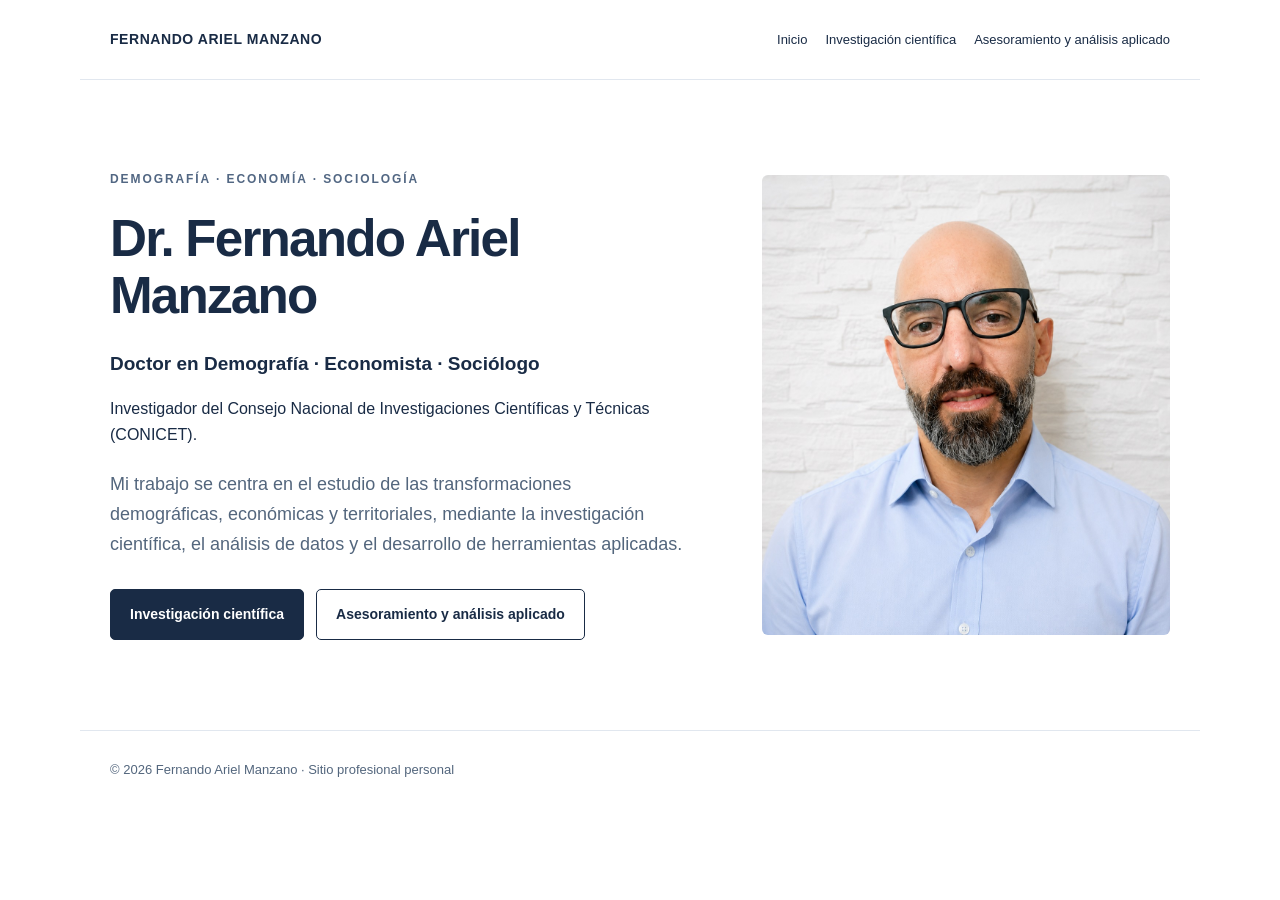
==== index.html @ e8e866dd "Add files via upload" ====
<!doctype html><html lang="es"><head><meta charset="utf-8"><meta name="viewport" content="width=device-width, initial-scale=1"><meta name="description" content="Fernando Ariel Manzano. Investigación científica, demografía, economía, sociología y análisis territorial."><title>Inicio | Dr. Fernando Ariel Manzano</title><link rel="stylesheet" href="estilos.css"></head><body><header><a class="brand" href="index.html">FERNANDO ARIEL MANZANO</a><nav aria-label="Navegación principal"><a href="index.html">Inicio</a><a href="investigacion.html">Investigación científica</a><a href="asesoramiento.html">Asesoramiento y análisis aplicado</a></nav></header><main><section class="hero" aria-labelledby="nombre"><div><p class="eyebrow">Demografía · Economía · Sociología</p><h1 id="nombre">Dr. Fernando Ariel Manzano</h1><p class="credentials">Doctor en Demografía · Economista · Sociólogo</p><p class="affiliation">Investigador del Consejo Nacional de Investigaciones Científicas y Técnicas (CONICET).</p><p class="intro">Mi trabajo se centra en el estudio de las transformaciones demográficas, económicas y territoriales, mediante la investigación científica, el análisis de datos y el desarrollo de herramientas aplicadas.</p><div class="actions"><a class="btn primary" href="investigacion.html">Investigación científica</a><a class="btn secondary" href="asesoramiento.html">Asesoramiento y análisis aplicado</a></div></div><img class="photo" src="foto-perfil.jpg" alt="Retrato profesional de Fernando Ariel Manzano"></section></main><footer>© 2026 Fernando Ariel Manzano · Sitio profesional personal</footer></body></html>
---- estilos.css ----
:root{--ink:#192b45;--muted:#53667d;--line:#e1e7ef}*{box-sizing:border-box}body{margin:0;background:#fff;color:var(--ink);font-family:Arial,Helvetica,sans-serif;line-height:1.65}header{max-width:1120px;margin:auto;padding:28px 30px;border-bottom:1px solid var(--line);display:flex;align-items:center;justify-content:space-between;gap:20px}header a{text-decoration:none;color:var(--ink)}.brand{font-size:14px;font-weight:700;letter-spacing:.04em}nav{display:flex;gap:18px;flex-wrap:wrap;font-size:13px}nav a:hover{text-decoration:underline}main{max-width:1120px;margin:auto;padding:0 30px}.hero{min-height:650px;display:grid;grid-template-columns:1.2fr .85fr;align-items:center;gap:75px;padding:85px 0}.eyebrow{font-size:12px;letter-spacing:.16em;text-transform:uppercase;font-weight:700;color:#526783;margin:0 0 20px}h1{font-size:clamp(36px,4vw,56px);line-height:1.12;letter-spacing:-.035em;margin:0 0 24px}h2{font-size:29px;line-height:1.2;margin:0 0 16px}.credentials{font-size:19px;font-weight:600;margin:0 0 16px}.affiliation{font-size:16px;margin:0 0 22px}.intro{font-size:18px;color:var(--muted);margin:0 0 30px;max-width:640px}.actions{display:flex;flex-wrap:wrap;gap:12px}.btn{display:inline-block;text-decoration:none;border:1px solid var(--ink);border-radius:5px;padding:13px 19px;font-size:14px;font-weight:700;transition:background .2s,color .2s}.btn.primary{background:var(--ink);color:white}.btn.secondary{background:white;color:var(--ink)}.btn:hover,.btn:focus-visible{background:#37567a;color:#fff}.photo{width:100%;max-width:410px;aspect-ratio:4/4.5;object-fit:cover;object-position:center top;border-radius:6px;display:block;justify-self:end}.page{max-width:850px;padding:85px 0 130px;min-height:65vh}.page p{color:var(--muted);font-size:17px}.back{display:inline-block;margin-bottom:30px;color:#1b5d91;text-decoration:none}.back:hover{text-decoration:underline}footer{border-top:1px solid var(--line);max-width:1120px;margin:auto;padding:28px 30px;color:var(--muted);font-size:13px}@media(max-width:760px){header{padding:20px;align-items:flex-start;flex-direction:column}nav{gap:12px}.hero{grid-template-columns:1fr;gap:30px;padding:48px 0;min-height:0}.photo{grid-row:1;width:65%;max-width:280px;justify-self:start;aspect-ratio:1}.intro{font-size:16px}.page{padding:55px 0 90px}main{padding:0 20px}}
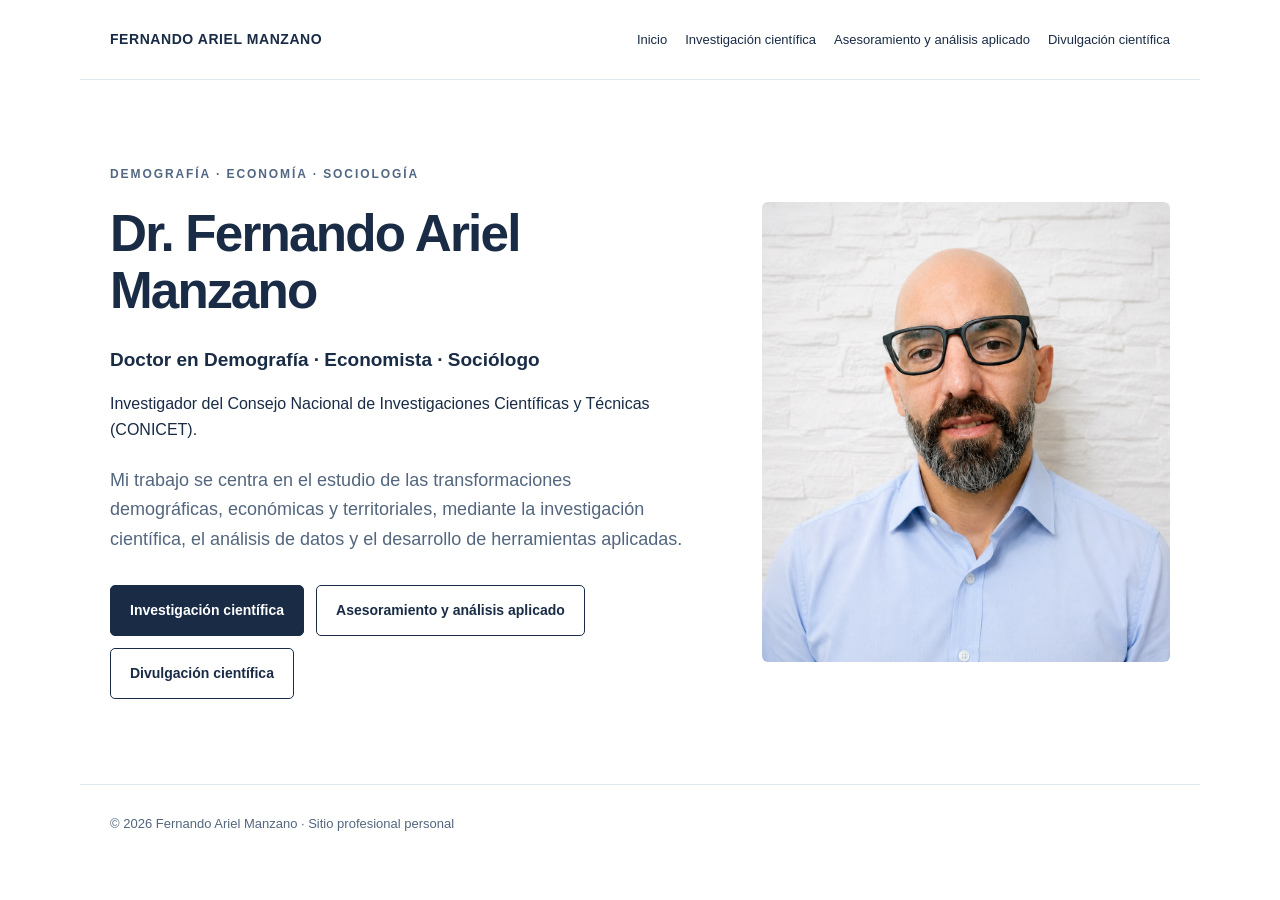
==== commit 21da284b: "Add files via upload" ====
--- a/index.html
+++ b/index.html
@@ -1 +1 @@
-<!doctype html><html lang="es"><head><meta charset="utf-8"><meta name="viewport" content="width=device-width, initial-scale=1"><meta name="description" content="Fernando Ariel Manzano. Investigación científica, demografía, economía, sociología y análisis territorial."><title>Inicio | Dr. Fernando Ariel Manzano</title><link rel="stylesheet" href="estilos.css"></head><body><header><a class="brand" href="index.html">FERNANDO ARIEL MANZANO</a><nav aria-label="Navegación principal"><a href="index.html">Inicio</a><a href="investigacion.html">Investigación científica</a><a href="asesoramiento.html">Asesoramiento y análisis aplicado</a></nav></header><main><section class="hero" aria-labelledby="nombre"><div><p class="eyebrow">Demografía · Economía · Sociología</p><h1 id="nombre">Dr. Fernando Ariel Manzano</h1><p class="credentials">Doctor en Demografía · Economista · Sociólogo</p><p class="affiliation">Investigador del Consejo Nacional de Investigaciones Científicas y Técnicas (CONICET).</p><p class="intro">Mi trabajo se centra en el estudio de las transformaciones demográficas, económicas y territoriales, mediante la investigación científica, el análisis de datos y el desarrollo de herramientas aplicadas.</p><div class="actions"><a class="btn primary" href="investigacion.html">Investigación científica</a><a class="btn secondary" href="asesoramiento.html">Asesoramiento y análisis aplicado</a></div></div><img class="photo" src="foto-perfil.jpg" alt="Retrato profesional de Fernando Ariel Manzano"></section></main><footer>© 2026 Fernando Ariel Manzano · Sitio profesional personal</footer></body></html>+<!doctype html><html lang="es"><head><meta charset="utf-8"><meta name="viewport" content="width=device-width, initial-scale=1"><meta name="description" content="Fernando Ariel Manzano. Investigación científica, demografía, economía, sociología y análisis territorial."><title>Inicio | Dr. Fernando Ariel Manzano</title><link rel="stylesheet" href="estilos.css"></head><body><header><a class="brand" href="index.html">FERNANDO ARIEL MANZANO</a><nav aria-label="Navegación principal"><a href="index.html">Inicio</a><a href="investigacion.html">Investigación científica</a><a href="asesoramiento.html">Asesoramiento y análisis aplicado</a><a href="divulgacion.html">Divulgación científica</a></nav></header><main><section class="hero" aria-labelledby="nombre"><div><p class="eyebrow">Demografía · Economía · Sociología</p><h1 id="nombre">Dr. Fernando Ariel Manzano</h1><p class="credentials">Doctor en Demografía · Economista · Sociólogo</p><p class="affiliation">Investigador del Consejo Nacional de Investigaciones Científicas y Técnicas (CONICET).</p><p class="intro">Mi trabajo se centra en el estudio de las transformaciones demográficas, económicas y territoriales, mediante la investigación científica, el análisis de datos y el desarrollo de herramientas aplicadas.</p><div class="actions"><a class="btn primary" href="investigacion.html">Investigación científica</a><a class="btn secondary" href="asesoramiento.html">Asesoramiento y análisis aplicado</a><a class="btn secondary" href="divulgacion.html">Divulgación científica</a></div></div><img class="photo" src="foto-perfil.jpg" alt="Retrato profesional de Fernando Ariel Manzano"></section></main><footer>© 2026 Fernando Ariel Manzano · Sitio profesional personal</footer></body></html>
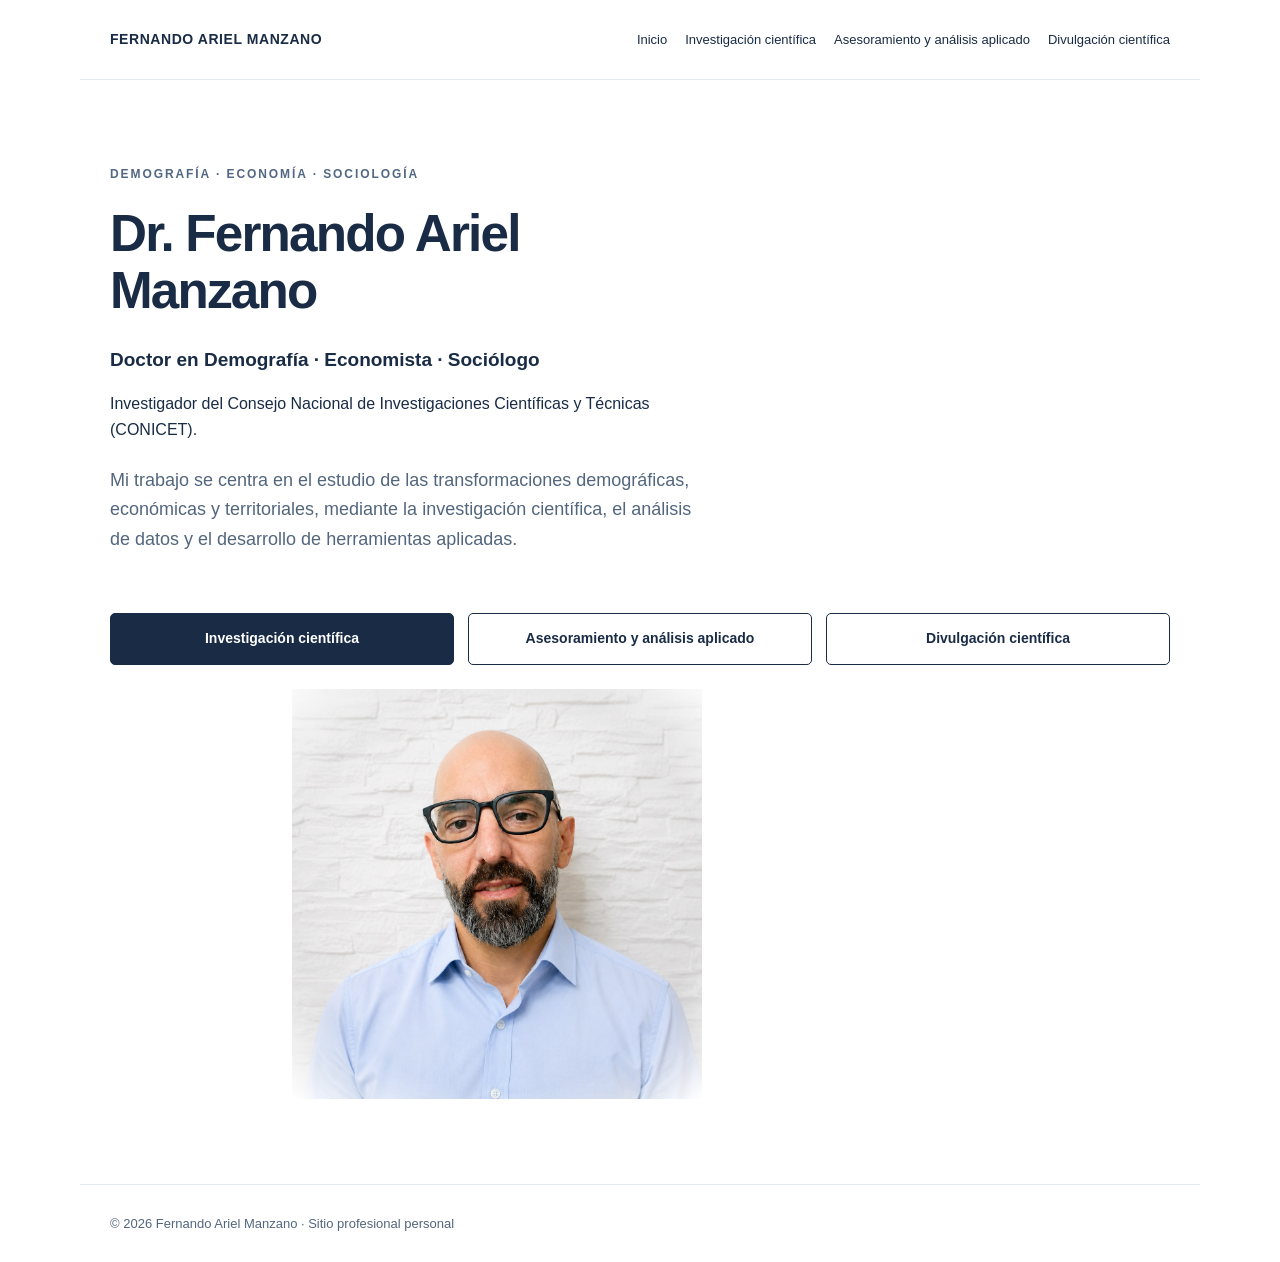
==== commit 1afd9ece: "Add files via upload" ====
--- a/index.html
+++ b/index.html
@@ -1 +1 @@
-<!doctype html><html lang="es"><head><meta charset="utf-8"><meta name="viewport" content="width=device-width, initial-scale=1"><meta name="description" content="Fernando Ariel Manzano. Investigación científica, demografía, economía, sociología y análisis territorial."><title>Inicio | Dr. Fernando Ariel Manzano</title><link rel="stylesheet" href="estilos.css"></head><body><header><a class="brand" href="index.html">FERNANDO ARIEL MANZANO</a><nav aria-label="Navegación principal"><a href="index.html">Inicio</a><a href="investigacion.html">Investigación científica</a><a href="asesoramiento.html">Asesoramiento y análisis aplicado</a><a href="divulgacion.html">Divulgación científica</a></nav></header><main><section class="hero" aria-labelledby="nombre"><div><p class="eyebrow">Demografía · Economía · Sociología</p><h1 id="nombre">Dr. Fernando Ariel Manzano</h1><p class="credentials">Doctor en Demografía · Economista · Sociólogo</p><p class="affiliation">Investigador del Consejo Nacional de Investigaciones Científicas y Técnicas (CONICET).</p><p class="intro">Mi trabajo se centra en el estudio de las transformaciones demográficas, económicas y territoriales, mediante la investigación científica, el análisis de datos y el desarrollo de herramientas aplicadas.</p><div class="actions"><a class="btn primary" href="investigacion.html">Investigación científica</a><a class="btn secondary" href="asesoramiento.html">Asesoramiento y análisis aplicado</a><a class="btn secondary" href="divulgacion.html">Divulgación científica</a></div></div><img class="photo" src="foto-perfil.jpg" alt="Retrato profesional de Fernando Ariel Manzano"></section></main><footer>© 2026 Fernando Ariel Manzano · Sitio profesional personal</footer></body></html>+<!doctype html><html lang="es"><head><meta charset="utf-8"><meta name="viewport" content="width=device-width, initial-scale=1"><meta name="description" content="Fernando Ariel Manzano. Investigación científica, demografía, economía, sociología y análisis territorial."><title>Inicio | Dr. Fernando Ariel Manzano</title><link rel="stylesheet" href="estilos.css"></head><body><header><a class="brand" href="index.html">FERNANDO ARIEL MANZANO</a><nav aria-label="Navegación principal"><a href="index.html">Inicio</a><a href="investigacion.html">Investigación científica</a><a href="asesoramiento.html">Asesoramiento y análisis aplicado</a><a href="divulgacion.html">Divulgación científica</a></nav></header><main><section class="hero" aria-labelledby="nombre"><div><p class="eyebrow">Demografía · Economía · Sociología</p><h1 id="nombre">Dr. Fernando Ariel Manzano</h1><p class="credentials">Doctor en Demografía · Economista · Sociólogo</p><p class="affiliation">Investigador del Consejo Nacional de Investigaciones Científicas y Técnicas (CONICET).</p><p class="intro">Mi trabajo se centra en el estudio de las transformaciones demográficas, económicas y territoriales, mediante la investigación científica, el análisis de datos y el desarrollo de herramientas aplicadas.</p></div><div class="actions"><a class="btn primary" href="investigacion.html">Investigación científica</a><a class="btn secondary" href="asesoramiento.html">Asesoramiento y análisis aplicado</a><a class="btn secondary" href="divulgacion.html">Divulgación científica</a></div><img class="photo" src="foto-perfil.jpg" alt="Retrato profesional de Fernando Ariel Manzano"></section></main><footer>© 2026 Fernando Ariel Manzano · Sitio profesional personal</footer></body></html>
--- a/estilos.css
+++ b/estilos.css
@@ -1,2 +1,10 @@
 
 :root{--ink:#192b45;--muted:#53667d;--line:#e1e7ef}*{box-sizing:border-box}body{margin:0;background:#fff;color:var(--ink);font-family:Arial,Helvetica,sans-serif;line-height:1.65}header{max-width:1120px;margin:auto;padding:28px 30px;border-bottom:1px solid var(--line);display:flex;align-items:center;justify-content:space-between;gap:20px}header a{text-decoration:none;color:var(--ink)}.brand{font-size:14px;font-weight:700;letter-spacing:.04em}nav{display:flex;gap:18px;flex-wrap:wrap;font-size:13px}nav a:hover{text-decoration:underline}main{max-width:1120px;margin:auto;padding:0 30px}.hero{min-height:650px;display:grid;grid-template-columns:1.2fr .85fr;align-items:center;gap:75px;padding:85px 0}.eyebrow{font-size:12px;letter-spacing:.16em;text-transform:uppercase;font-weight:700;color:#526783;margin:0 0 20px}h1{font-size:clamp(36px,4vw,56px);line-height:1.12;letter-spacing:-.035em;margin:0 0 24px}h2{font-size:29px;line-height:1.2;margin:0 0 16px}.credentials{font-size:19px;font-weight:600;margin:0 0 16px}.affiliation{font-size:16px;margin:0 0 22px}.intro{font-size:18px;color:var(--muted);margin:0 0 30px;max-width:640px}.actions{display:flex;flex-wrap:wrap;gap:12px}.btn{display:inline-block;text-decoration:none;border:1px solid var(--ink);border-radius:5px;padding:13px 19px;font-size:14px;font-weight:700;transition:background .2s,color .2s}.btn.primary{background:var(--ink);color:white}.btn.secondary{background:white;color:var(--ink)}.btn:hover,.btn:focus-visible{background:#37567a;color:#fff}.photo{width:100%;max-width:410px;aspect-ratio:4/4.5;object-fit:cover;object-position:center top;border-radius:6px;display:block;justify-self:end}.page{max-width:850px;padding:85px 0 130px;min-height:65vh}.page p{color:var(--muted);font-size:17px}.back{display:inline-block;margin-bottom:30px;color:#1b5d91;text-decoration:none}.back:hover{text-decoration:underline}footer{border-top:1px solid var(--line);max-width:1120px;margin:auto;padding:28px 30px;color:var(--muted);font-size:13px}@media(max-width:760px){header{padding:20px;align-items:flex-start;flex-direction:column}nav{gap:12px}.hero{grid-template-columns:1fr;gap:30px;padding:48px 0;min-height:0}.photo{grid-row:1;width:65%;max-width:280px;justify-self:start;aspect-ratio:1}.intro{font-size:16px}.page{padding:55px 0 90px}main{padding:0 20px}}
+
+/* Ajustes de presentación: tres accesos alineados y foto original integrada */
+.hero{grid-template-columns:minmax(0,1.25fr) minmax(300px,.85fr);column-gap:65px;row-gap:24px;align-content:center}
+.hero>.actions{grid-column:1/-1;display:grid;grid-template-columns:repeat(3,minmax(0,1fr));gap:14px;max-width:100%;margin-top:4px}
+.hero>.actions .btn{text-align:center;display:flex;align-items:center;justify-content:center;min-height:52px;padding:12px 14px;line-height:1.35}
+.photo{aspect-ratio:1;object-fit:cover;object-position:center center;border-radius:0;max-width:410px;mask-image:linear-gradient(to right,transparent 0%,black 10%,black 90%,transparent 100%),linear-gradient(to bottom,transparent 0%,black 9%,black 88%,transparent 100%);mask-composite:intersect;-webkit-mask-image:radial-gradient(ellipse 72% 72% at 50% 48%,#000 70%,transparent 100%)}
+@media(max-width:900px){.hero{column-gap:30px}.hero>.actions{grid-template-columns:1fr 1fr}.hero>.actions .btn:last-child{grid-column:1/-1}}
+@media(max-width:760px){.hero{grid-template-columns:1fr;gap:25px}.photo{grid-row:1;max-width:300px;width:80%;justify-self:center}.hero>.actions{grid-column:1;grid-template-columns:1fr}.hero>.actions .btn:last-child{grid-column:auto}}
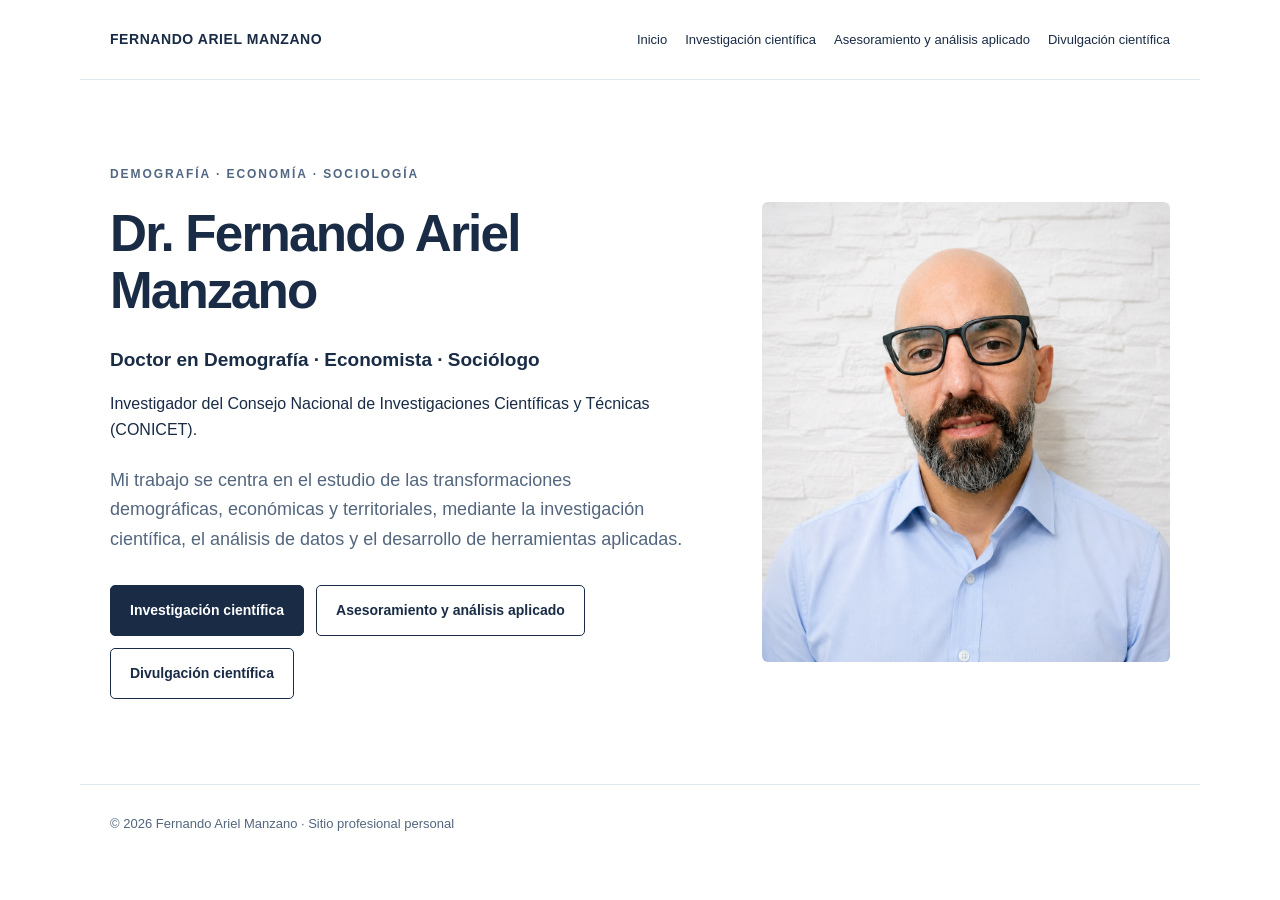
==== commit cafe64d0: "Add files via upload" ====
--- a/index.html
+++ b/index.html
@@ -1 +1 @@
-<!doctype html><html lang="es"><head><meta charset="utf-8"><meta name="viewport" content="width=device-width, initial-scale=1"><meta name="description" content="Fernando Ariel Manzano. Investigación científica, demografía, economía, sociología y análisis territorial."><title>Inicio | Dr. Fernando Ariel Manzano</title><link rel="stylesheet" href="estilos.css"></head><body><header><a class="brand" href="index.html">FERNANDO ARIEL MANZANO</a><nav aria-label="Navegación principal"><a href="index.html">Inicio</a><a href="investigacion.html">Investigación científica</a><a href="asesoramiento.html">Asesoramiento y análisis aplicado</a><a href="divulgacion.html">Divulgación científica</a></nav></header><main><section class="hero" aria-labelledby="nombre"><div><p class="eyebrow">Demografía · Economía · Sociología</p><h1 id="nombre">Dr. Fernando Ariel Manzano</h1><p class="credentials">Doctor en Demografía · Economista · Sociólogo</p><p class="affiliation">Investigador del Consejo Nacional de Investigaciones Científicas y Técnicas (CONICET).</p><p class="intro">Mi trabajo se centra en el estudio de las transformaciones demográficas, económicas y territoriales, mediante la investigación científica, el análisis de datos y el desarrollo de herramientas aplicadas.</p></div><div class="actions"><a class="btn primary" href="investigacion.html">Investigación científica</a><a class="btn secondary" href="asesoramiento.html">Asesoramiento y análisis aplicado</a><a class="btn secondary" href="divulgacion.html">Divulgación científica</a></div><img class="photo" src="foto-perfil.jpg" alt="Retrato profesional de Fernando Ariel Manzano"></section></main><footer>© 2026 Fernando Ariel Manzano · Sitio profesional personal</footer></body></html>+<!doctype html><html lang="es"><head><meta charset="utf-8"><meta name="viewport" content="width=device-width, initial-scale=1"><meta name="description" content="Fernando Ariel Manzano. Investigación científica, demografía, economía, sociología y análisis territorial."><title>Inicio | Dr. Fernando Ariel Manzano</title><link rel="stylesheet" href="estilos.css"></head><body><header><a class="brand" href="index.html">FERNANDO ARIEL MANZANO</a><nav aria-label="Navegación principal"><a href="index.html">Inicio</a><a href="investigacion.html">Investigación científica</a><a href="asesoramiento.html">Asesoramiento y análisis aplicado</a><a href="divulgacion.html">Divulgación científica</a></nav></header><main><section class="hero" aria-labelledby="nombre"><div><p class="eyebrow">Demografía · Economía · Sociología</p><h1 id="nombre">Dr. Fernando Ariel Manzano</h1><p class="credentials">Doctor en Demografía · Economista · Sociólogo</p><p class="affiliation">Investigador del Consejo Nacional de Investigaciones Científicas y Técnicas (CONICET).</p><p class="intro">Mi trabajo se centra en el estudio de las transformaciones demográficas, económicas y territoriales, mediante la investigación científica, el análisis de datos y el desarrollo de herramientas aplicadas.</p><div class="actions"><a class="btn primary" href="investigacion.html">Investigación científica</a><a class="btn secondary" href="asesoramiento.html">Asesoramiento y análisis aplicado</a><a class="btn secondary" href="divulgacion.html">Divulgación científica</a></div></div><img class="photo" src="foto-perfil.jpg" alt="Retrato profesional de Fernando Ariel Manzano"></section></main><footer>© 2026 Fernando Ariel Manzano · Sitio profesional personal</footer></body></html>
--- a/estilos.css
+++ b/estilos.css
@@ -1,10 +1,2 @@
 
 :root{--ink:#192b45;--muted:#53667d;--line:#e1e7ef}*{box-sizing:border-box}body{margin:0;background:#fff;color:var(--ink);font-family:Arial,Helvetica,sans-serif;line-height:1.65}header{max-width:1120px;margin:auto;padding:28px 30px;border-bottom:1px solid var(--line);display:flex;align-items:center;justify-content:space-between;gap:20px}header a{text-decoration:none;color:var(--ink)}.brand{font-size:14px;font-weight:700;letter-spacing:.04em}nav{display:flex;gap:18px;flex-wrap:wrap;font-size:13px}nav a:hover{text-decoration:underline}main{max-width:1120px;margin:auto;padding:0 30px}.hero{min-height:650px;display:grid;grid-template-columns:1.2fr .85fr;align-items:center;gap:75px;padding:85px 0}.eyebrow{font-size:12px;letter-spacing:.16em;text-transform:uppercase;font-weight:700;color:#526783;margin:0 0 20px}h1{font-size:clamp(36px,4vw,56px);line-height:1.12;letter-spacing:-.035em;margin:0 0 24px}h2{font-size:29px;line-height:1.2;margin:0 0 16px}.credentials{font-size:19px;font-weight:600;margin:0 0 16px}.affiliation{font-size:16px;margin:0 0 22px}.intro{font-size:18px;color:var(--muted);margin:0 0 30px;max-width:640px}.actions{display:flex;flex-wrap:wrap;gap:12px}.btn{display:inline-block;text-decoration:none;border:1px solid var(--ink);border-radius:5px;padding:13px 19px;font-size:14px;font-weight:700;transition:background .2s,color .2s}.btn.primary{background:var(--ink);color:white}.btn.secondary{background:white;color:var(--ink)}.btn:hover,.btn:focus-visible{background:#37567a;color:#fff}.photo{width:100%;max-width:410px;aspect-ratio:4/4.5;object-fit:cover;object-position:center top;border-radius:6px;display:block;justify-self:end}.page{max-width:850px;padding:85px 0 130px;min-height:65vh}.page p{color:var(--muted);font-size:17px}.back{display:inline-block;margin-bottom:30px;color:#1b5d91;text-decoration:none}.back:hover{text-decoration:underline}footer{border-top:1px solid var(--line);max-width:1120px;margin:auto;padding:28px 30px;color:var(--muted);font-size:13px}@media(max-width:760px){header{padding:20px;align-items:flex-start;flex-direction:column}nav{gap:12px}.hero{grid-template-columns:1fr;gap:30px;padding:48px 0;min-height:0}.photo{grid-row:1;width:65%;max-width:280px;justify-self:start;aspect-ratio:1}.intro{font-size:16px}.page{padding:55px 0 90px}main{padding:0 20px}}
-
-/* Ajustes de presentación: tres accesos alineados y foto original integrada */
-.hero{grid-template-columns:minmax(0,1.25fr) minmax(300px,.85fr);column-gap:65px;row-gap:24px;align-content:center}
-.hero>.actions{grid-column:1/-1;display:grid;grid-template-columns:repeat(3,minmax(0,1fr));gap:14px;max-width:100%;margin-top:4px}
-.hero>.actions .btn{text-align:center;display:flex;align-items:center;justify-content:center;min-height:52px;padding:12px 14px;line-height:1.35}
-.photo{aspect-ratio:1;object-fit:cover;object-position:center center;border-radius:0;max-width:410px;mask-image:linear-gradient(to right,transparent 0%,black 10%,black 90%,transparent 100%),linear-gradient(to bottom,transparent 0%,black 9%,black 88%,transparent 100%);mask-composite:intersect;-webkit-mask-image:radial-gradient(ellipse 72% 72% at 50% 48%,#000 70%,transparent 100%)}
-@media(max-width:900px){.hero{column-gap:30px}.hero>.actions{grid-template-columns:1fr 1fr}.hero>.actions .btn:last-child{grid-column:1/-1}}
-@media(max-width:760px){.hero{grid-template-columns:1fr;gap:25px}.photo{grid-row:1;max-width:300px;width:80%;justify-self:center}.hero>.actions{grid-column:1;grid-template-columns:1fr}.hero>.actions .btn:last-child{grid-column:auto}}
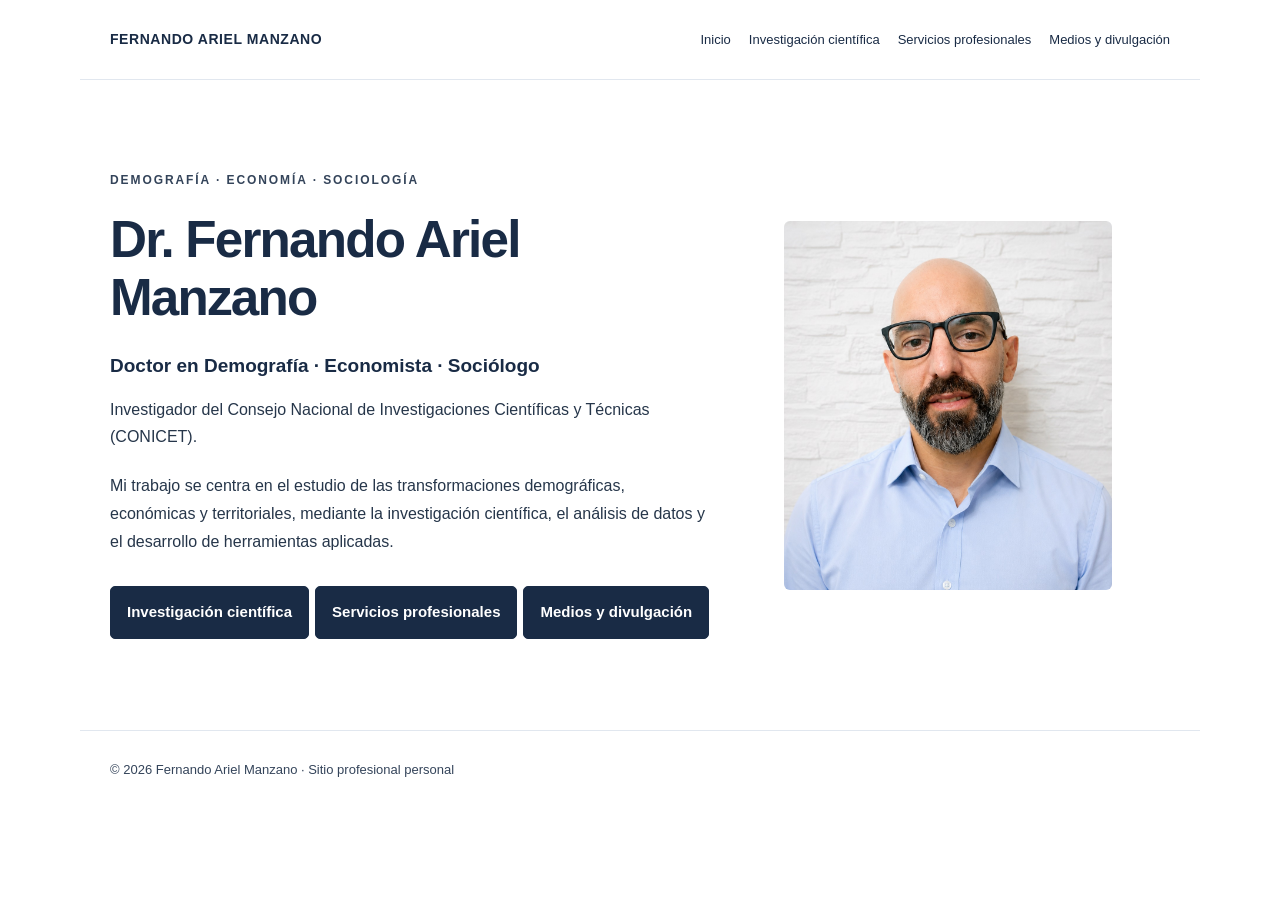
==== commit 005efae7: "Update index.html" ====
--- a/index.html
+++ b/index.html
@@ -1 +1,78 @@
-<!doctype html><html lang="es"><head><meta charset="utf-8"><meta name="viewport" content="width=device-width, initial-scale=1"><meta name="description" content="Fernando Ariel Manzano. Investigación científica, demografía, economía, sociología y análisis territorial."><title>Inicio | Dr. Fernando Ariel Manzano</title><link rel="stylesheet" href="estilos.css"></head><body><header><a class="brand" href="index.html">FERNANDO ARIEL MANZANO</a><nav aria-label="Navegación principal"><a href="index.html">Inicio</a><a href="investigacion.html">Investigación científica</a><a href="asesoramiento.html">Asesoramiento y análisis aplicado</a><a href="divulgacion.html">Divulgación científica</a></nav></header><main><section class="hero" aria-labelledby="nombre"><div><p class="eyebrow">Demografía · Economía · Sociología</p><h1 id="nombre">Dr. Fernando Ariel Manzano</h1><p class="credentials">Doctor en Demografía · Economista · Sociólogo</p><p class="affiliation">Investigador del Consejo Nacional de Investigaciones Científicas y Técnicas (CONICET).</p><p class="intro">Mi trabajo se centra en el estudio de las transformaciones demográficas, económicas y territoriales, mediante la investigación científica, el análisis de datos y el desarrollo de herramientas aplicadas.</p><div class="actions"><a class="btn primary" href="investigacion.html">Investigación científica</a><a class="btn secondary" href="asesoramiento.html">Asesoramiento y análisis aplicado</a><a class="btn secondary" href="divulgacion.html">Divulgación científica</a></div></div><img class="photo" src="foto-perfil.jpg" alt="Retrato profesional de Fernando Ariel Manzano"></section></main><footer>© 2026 Fernando Ariel Manzano · Sitio profesional personal</footer></body></html>+
+<!doctype html>
+<html lang="es">
+<head>
+  <meta charset="utf-8">
+  <meta name="viewport" content="width=device-width, initial-scale=1">
+  <meta name="description" content="Fernando Ariel Manzano. Investigación científica, demografía, economía, sociología y análisis territorial.">
+  <title>Inicio | Dr. Fernando Ariel Manzano</title>
+  <link rel="stylesheet" href="estilos.css">
+</head>
+
+<body>
+
+<header>
+  <a class="brand" href="index.html">FERNANDO ARIEL MANZANO</a>
+
+  <nav aria-label="Navegación principal">
+    <a href="index.html">Inicio</a>
+    <a href="investigacion.html">Investigación científica</a>
+    <a href="asesoramiento.html">Servicios profesionales</a>
+    <a href="divulgacion.html">Medios y divulgación</a>
+  </nav>
+</header>
+
+<main>
+  <section class="hero" aria-labelledby="nombre">
+
+    <div>
+      <p class="eyebrow">Demografía · Economía · Sociología</p>
+
+      <h1 id="nombre">Dr. Fernando Ariel Manzano</h1>
+
+      <p class="credentials">
+        Doctor en Demografía · Economista · Sociólogo
+      </p>
+
+      <p class="affiliation">
+        Investigador del Consejo Nacional de Investigaciones
+        Científicas y Técnicas (CONICET).
+      </p>
+
+      <p class="intro">
+        Mi trabajo se centra en el estudio de las transformaciones
+        demográficas, económicas y territoriales, mediante la
+        investigación científica, el análisis de datos y el
+        desarrollo de herramientas aplicadas.
+      </p>
+
+      <div class="actions">
+        <a class="btn primary" href="investigacion.html">
+          Investigación científica
+        </a>
+
+        <a class="btn secondary" href="asesoramiento.html">
+          Servicios profesionales
+        </a>
+
+        <a class="btn secondary" href="divulgacion.html">
+          Medios y divulgación
+        </a>
+      </div>
+    </div>
+
+    <img
+      class="photo"
+      src="foto-perfil.jpg"
+      alt="Retrato profesional de Fernando Ariel Manzano"
+    >
+
+  </section>
+</main>
+
+<footer>
+  © 2026 Fernando Ariel Manzano · Sitio profesional personal
+</footer>
+
+</body>
+</html>
--- a/estilos.css
+++ b/estilos.css
@@ -1,2 +1,544 @@
 
-:root{--ink:#192b45;--muted:#53667d;--line:#e1e7ef}*{box-sizing:border-box}body{margin:0;background:#fff;color:var(--ink);font-family:Arial,Helvetica,sans-serif;line-height:1.65}header{max-width:1120px;margin:auto;padding:28px 30px;border-bottom:1px solid var(--line);display:flex;align-items:center;justify-content:space-between;gap:20px}header a{text-decoration:none;color:var(--ink)}.brand{font-size:14px;font-weight:700;letter-spacing:.04em}nav{display:flex;gap:18px;flex-wrap:wrap;font-size:13px}nav a:hover{text-decoration:underline}main{max-width:1120px;margin:auto;padding:0 30px}.hero{min-height:650px;display:grid;grid-template-columns:1.2fr .85fr;align-items:center;gap:75px;padding:85px 0}.eyebrow{font-size:12px;letter-spacing:.16em;text-transform:uppercase;font-weight:700;color:#526783;margin:0 0 20px}h1{font-size:clamp(36px,4vw,56px);line-height:1.12;letter-spacing:-.035em;margin:0 0 24px}h2{font-size:29px;line-height:1.2;margin:0 0 16px}.credentials{font-size:19px;font-weight:600;margin:0 0 16px}.affiliation{font-size:16px;margin:0 0 22px}.intro{font-size:18px;color:var(--muted);margin:0 0 30px;max-width:640px}.actions{display:flex;flex-wrap:wrap;gap:12px}.btn{display:inline-block;text-decoration:none;border:1px solid var(--ink);border-radius:5px;padding:13px 19px;font-size:14px;font-weight:700;transition:background .2s,color .2s}.btn.primary{background:var(--ink);color:white}.btn.secondary{background:white;color:var(--ink)}.btn:hover,.btn:focus-visible{background:#37567a;color:#fff}.photo{width:100%;max-width:410px;aspect-ratio:4/4.5;object-fit:cover;object-position:center top;border-radius:6px;display:block;justify-self:end}.page{max-width:850px;padding:85px 0 130px;min-height:65vh}.page p{color:var(--muted);font-size:17px}.back{display:inline-block;margin-bottom:30px;color:#1b5d91;text-decoration:none}.back:hover{text-decoration:underline}footer{border-top:1px solid var(--line);max-width:1120px;margin:auto;padding:28px 30px;color:var(--muted);font-size:13px}@media(max-width:760px){header{padding:20px;align-items:flex-start;flex-direction:column}nav{gap:12px}.hero{grid-template-columns:1fr;gap:30px;padding:48px 0;min-height:0}.photo{grid-row:1;width:65%;max-width:280px;justify-self:start;aspect-ratio:1}.intro{font-size:16px}.page{padding:55px 0 90px}main{padding:0 20px}}
+/* ==========================================
+   SITIO PROFESIONAL - FERNANDO ARIEL MANZANO
+   ESTILOS GENERALES
+========================================== */
+
+:root {
+  --ink: #192b45;
+  --muted: #26364a;
+  --line: #e1e7ef;
+  --soft: #f1f4f8;
+}
+
+* {
+  box-sizing: border-box;
+}
+
+html {
+  scroll-behavior: smooth;
+}
+
+body {
+  margin: 0;
+  background: #ffffff;
+  color: var(--ink);
+  font-family: Arial, Helvetica, sans-serif;
+  line-height: 1.65;
+}
+
+/* ==========================================
+   ENCABEZADO
+========================================== */
+
+header {
+  max-width: 1120px;
+  margin: auto;
+  padding: 28px 30px;
+  border-bottom: 1px solid var(--line);
+  display: flex;
+  align-items: center;
+  justify-content: space-between;
+  gap: 20px;
+}
+
+header a {
+  text-decoration: none;
+  color: var(--ink);
+}
+
+.brand {
+  font-size: 14px;
+  font-weight: 700;
+  letter-spacing: .04em;
+}
+
+header nav {
+  display: flex;
+  gap: 18px;
+  flex-wrap: wrap;
+  font-size: 13px;
+}
+
+header nav a:hover {
+  text-decoration: underline;
+}
+
+/* ==========================================
+   ESTRUCTURA GENERAL
+========================================== */
+
+main {
+  max-width: 1120px;
+  margin: auto;
+  padding: 0 30px;
+}
+
+h1 {
+  font-size: clamp(36px, 4vw, 56px);
+  line-height: 1.12;
+  letter-spacing: -.035em;
+  margin: 0 0 24px;
+  color: var(--ink);
+}
+
+h2 {
+  font-size: 29px;
+  line-height: 1.2;
+  margin: 0 0 16px;
+  color: var(--ink);
+}
+
+p {
+  color: var(--muted);
+}
+
+/* ==========================================
+   PÁGINA DE INICIO
+========================================== */
+
+.hero {
+  min-height: 650px;
+  display: grid;
+  grid-template-columns: 1.2fr .85fr;
+  align-items: center;
+  gap: 75px;
+  padding: 85px 0;
+}
+
+.eyebrow {
+  font-size: 12px;
+  letter-spacing: .16em;
+  text-transform: uppercase;
+  font-weight: 700;
+  color: #34445a;
+  margin: 0 0 20px;
+}
+
+.credentials {
+  font-size: 19px;
+  font-weight: 600;
+  margin: 0 0 16px;
+  color: var(--ink);
+}
+
+.affiliation {
+  font-size: 16px;
+  margin: 0 0 22px;
+  color: var(--muted);
+  line-height: 1.65;
+}
+
+.intro {
+  font-size: 16px;
+  color: var(--muted);
+  line-height: 1.75;
+  margin: 0 0 30px;
+  max-width: 640px;
+}
+
+/* BOTONES DE INICIO */
+
+.hero .actions {
+  display: flex;
+  flex-wrap: nowrap;
+  align-items: center;
+  gap: 6px;
+  width: max-content;
+  max-width: none;
+}
+
+.btn {
+  display: inline-block;
+  text-decoration: none;
+  border: 1px solid var(--ink);
+  border-radius: 5px;
+  padding: 13px 16px;
+  font-size: 15px;
+  font-weight: 700;
+  white-space: nowrap;
+  flex-shrink: 0;
+  transition: background .2s, color .2s;
+}
+
+.btn.primary {
+  background: var(--ink);
+  color: #ffffff;
+}
+
+.btn.secondary {
+  background: #ffffff;
+  color: var(--ink);
+}
+
+.btn:hover,
+.btn:focus-visible {
+  background: #37567a;
+  color: #ffffff;
+}
+
+/* FOTOGRAFÍA */
+
+.photo {
+  width: 100%;
+  max-width: 410px;
+  aspect-ratio: 4/4.5;
+  object-fit: cover;
+  object-position: center top;
+  border-radius: 6px;
+  display: block;
+  justify-self: end;
+}
+
+/* ==========================================
+   PÁGINAS INTERIORES
+========================================== */
+
+.page {
+  max-width: 850px;
+  padding: 85px 0 130px;
+  min-height: 65vh;
+}
+
+.page p {
+  color: var(--muted);
+  font-size: 17px;
+  line-height: 1.75;
+}
+
+.back {
+  display: inline-block;
+  margin-bottom: 30px;
+  color: #1b5d91;
+  text-decoration: none;
+}
+
+.back:hover {
+  text-decoration: underline;
+}
+
+/* ==========================================
+   INVESTIGACIÓN CIENTÍFICA
+========================================== */
+
+/* PRESENTACIÓN */
+
+.presentacion {
+  max-width: 850px;
+  margin: 12px 0 26px;
+  color: var(--muted);
+  font-size: 17px;
+  line-height: 1.65;
+}
+
+/* TÍTULO DEL MENÚ */
+
+.titulo-navegacion {
+  font-size: 15px !important;
+  font-weight: 700;
+  color: var(--ink) !important;
+  margin: 28px 0 12px;
+}
+
+/* ==========================================
+   MENÚ DE NAVEGACIÓN
+   FORMACIÓN - CARGOS - PRODUCCIONES
+========================================== */
+
+.menu-secciones {
+  display: grid;
+  grid-template-columns: repeat(3, minmax(0, 1fr));
+  gap: 16px;
+  max-width: 850px;
+  margin: 24px 0 48px;
+}
+
+/* BOTONES AZUL OSCURO */
+
+.menu-secciones a {
+  display: flex;
+  align-items: center;
+  justify-content: center;
+  min-height: 66px;
+  padding: 16px 20px;
+  background: var(--ink);
+  color: #ffffff;
+  border: 2px solid var(--ink);
+  border-radius: 6px;
+  font-size: 17px;
+  font-weight: 700;
+  text-decoration: none;
+  text-align: center;
+  cursor: pointer;
+  transition:
+    background .2s,
+    border-color .2s,
+    transform .2s;
+}
+
+/* ELIMINAR TEXTOS SECUNDARIOS */
+
+.menu-secciones a::after {
+  content: none;
+}
+
+/* INTERACCIÓN */
+
+.menu-secciones a:hover,
+.menu-secciones a:focus-visible {
+  background: #37567a;
+  border-color: #37567a;
+  color: #ffffff;
+  transform: translateY(-2px);
+}
+
+/* ==========================================
+   FORMACIÓN Y OTRAS SECCIONES
+========================================== */
+
+.formacion,
+.seccion-investigacion {
+  max-width: 850px;
+  margin: 36px 0 56px;
+  scroll-margin-top: 30px;
+}
+
+.formacion h2,
+.seccion-investigacion h2 {
+  color: var(--ink);
+  font-size: 27px;
+  font-weight: 700;
+  margin-bottom: 18px;
+}
+
+.formacion p,
+.evolucion p,
+.estudio p,
+.seccion-investigacion p {
+  color: var(--muted);
+  line-height: 1.75;
+}
+
+/* ==========================================
+   TÍTULOS ACADÉMICOS
+========================================== */
+
+.estudio {
+  padding: 15px 0;
+  border-bottom: 1px solid var(--line);
+}
+
+.estudio h3 {
+  margin: 0 0 4px;
+  font-size: 17px;
+  color: var(--ink);
+}
+
+.estudio p {
+  margin: 0;
+}
+
+/* ==========================================
+   EVOLUCIÓN DE LA INVESTIGACIÓN
+========================================== */
+
+.evolucion {
+  margin-top: 42px;
+}
+
+.evolucion h3 {
+  margin-bottom: 16px;
+  font-size: 21px;
+  line-height: 1.4;
+  color: var(--ink);
+}
+
+.evolucion p {
+  margin-bottom: 16px;
+}
+
+/* ==========================================
+   CARGOS Y PRODUCCIONES
+========================================== */
+
+.seccion-investigacion {
+  padding-top: 22px;
+  border-top: 1px solid var(--line);
+}
+
+.pendiente {
+  color: #53667d;
+  font-style: italic;
+}
+
+/* ==========================================
+   PIE DE PÁGINA
+========================================== */
+
+footer {
+  border-top: 1px solid var(--line);
+  max-width: 1120px;
+  margin: auto;
+  padding: 28px 30px;
+  color: #34445a;
+  font-size: 13px;
+}
+
+/* ==========================================
+   ADAPTACIÓN A CELULARES
+========================================== */
+
+@media (max-width: 760px) {
+
+  header {
+    padding: 20px;
+    align-items: flex-start;
+    flex-direction: column;
+  }
+
+  header nav {
+    gap: 12px;
+  }
+
+  main {
+    padding: 0 20px;
+  }
+
+  .hero {
+    grid-template-columns: 1fr;
+    gap: 30px;
+    padding: 48px 0;
+    min-height: 0;
+  }
+
+  .photo {
+    grid-row: 1;
+    width: 65%;
+    max-width: 280px;
+    justify-self: start;
+    aspect-ratio: 1;
+  }
+
+  .hero .actions {
+    flex-wrap: wrap;
+    width: 100%;
+    gap: 10px;
+  }
+
+  .hero .actions .btn {
+    font-size: 13px;
+    padding: 11px 13px;
+  }
+
+  .page {
+    padding: 55px 0 90px;
+  }
+
+  .menu-secciones {
+    grid-template-columns: 1fr;
+    gap: 12px;
+  }
+
+  .menu-secciones a {
+    min-height: 65px;
+    font-size: 16px;
+  }
+
+  .presentacion {
+    font-size: 16px;
+  }
+}
+
+/* UNIFICAR BOTONES DE LA PÁGINA DE INICIO */
+
+.hero .actions .btn {
+  display: inline-flex;
+  align-items: center;
+  justify-content: center;
+  background: #192b45;
+  color: #ffffff;
+  border: 1px solid #192b45;
+  text-align: center;
+}
+
+.hero .actions .btn:hover,
+.hero .actions .btn:focus-visible {
+  background: #37567a;
+  border-color: #37567a;
+}
+
+/* ENLACE AL CURRÍCULUM ACADÉMICO */
+
+.enlace-cv {
+  margin-top: 32px;
+  padding-top: 20px;
+  border-top: 1px solid #e1e7ef;
+}
+
+.enlace-cv a {
+  display: inline-block;
+  color: #192b45;
+  font-size: 15px;
+  font-weight: 700;
+  line-height: 1.5;
+  text-decoration: underline;
+  text-underline-offset: 4px;
+}
+
+.enlace-cv a:hover,
+.enlace-cv a:focus-visible {
+  color: #37567a;
+}
+
+
+
+
+/* ==========================================
+   CARGOS - UNIVERSIDADES
+========================================== */
+
+#cargos .universidades-grid {
+  display: grid;
+  grid-template-columns: repeat(2, minmax(0, 1fr));
+  column-gap: 28px;
+  margin: 18px 0 22px;
+  padding: 0;
+}
+
+#cargos .universidades-columna {
+  list-style: disc;
+  padding-left: 18px;
+  margin: 0;
+}
+
+#cargos .universidades-columna li {
+  margin: 0;
+  padding: 0;
+  line-height: 1.5;
+  font-size: 16px;
+}
+
+#cargos .universidades-columna li + li {
+  margin-top: 10px;
+}
+
+/* SEPARACIÓN ENTRE PÁRRAFOS */
+
+#cargos .parrafo-separado {
+  margin-top: 16px !important;
+}
+
+/* EVITAR DOBLE LÍNEA */
+
+#cargos > .estudio:last-child {
+  border-bottom: none;
+}
+
+/* CELULARES */
+
+@media (max-width: 650px) {
+  #cargos .universidades-grid {
+    grid-template-columns: 1fr;
+    row-gap: 10px;
+  }
+}
